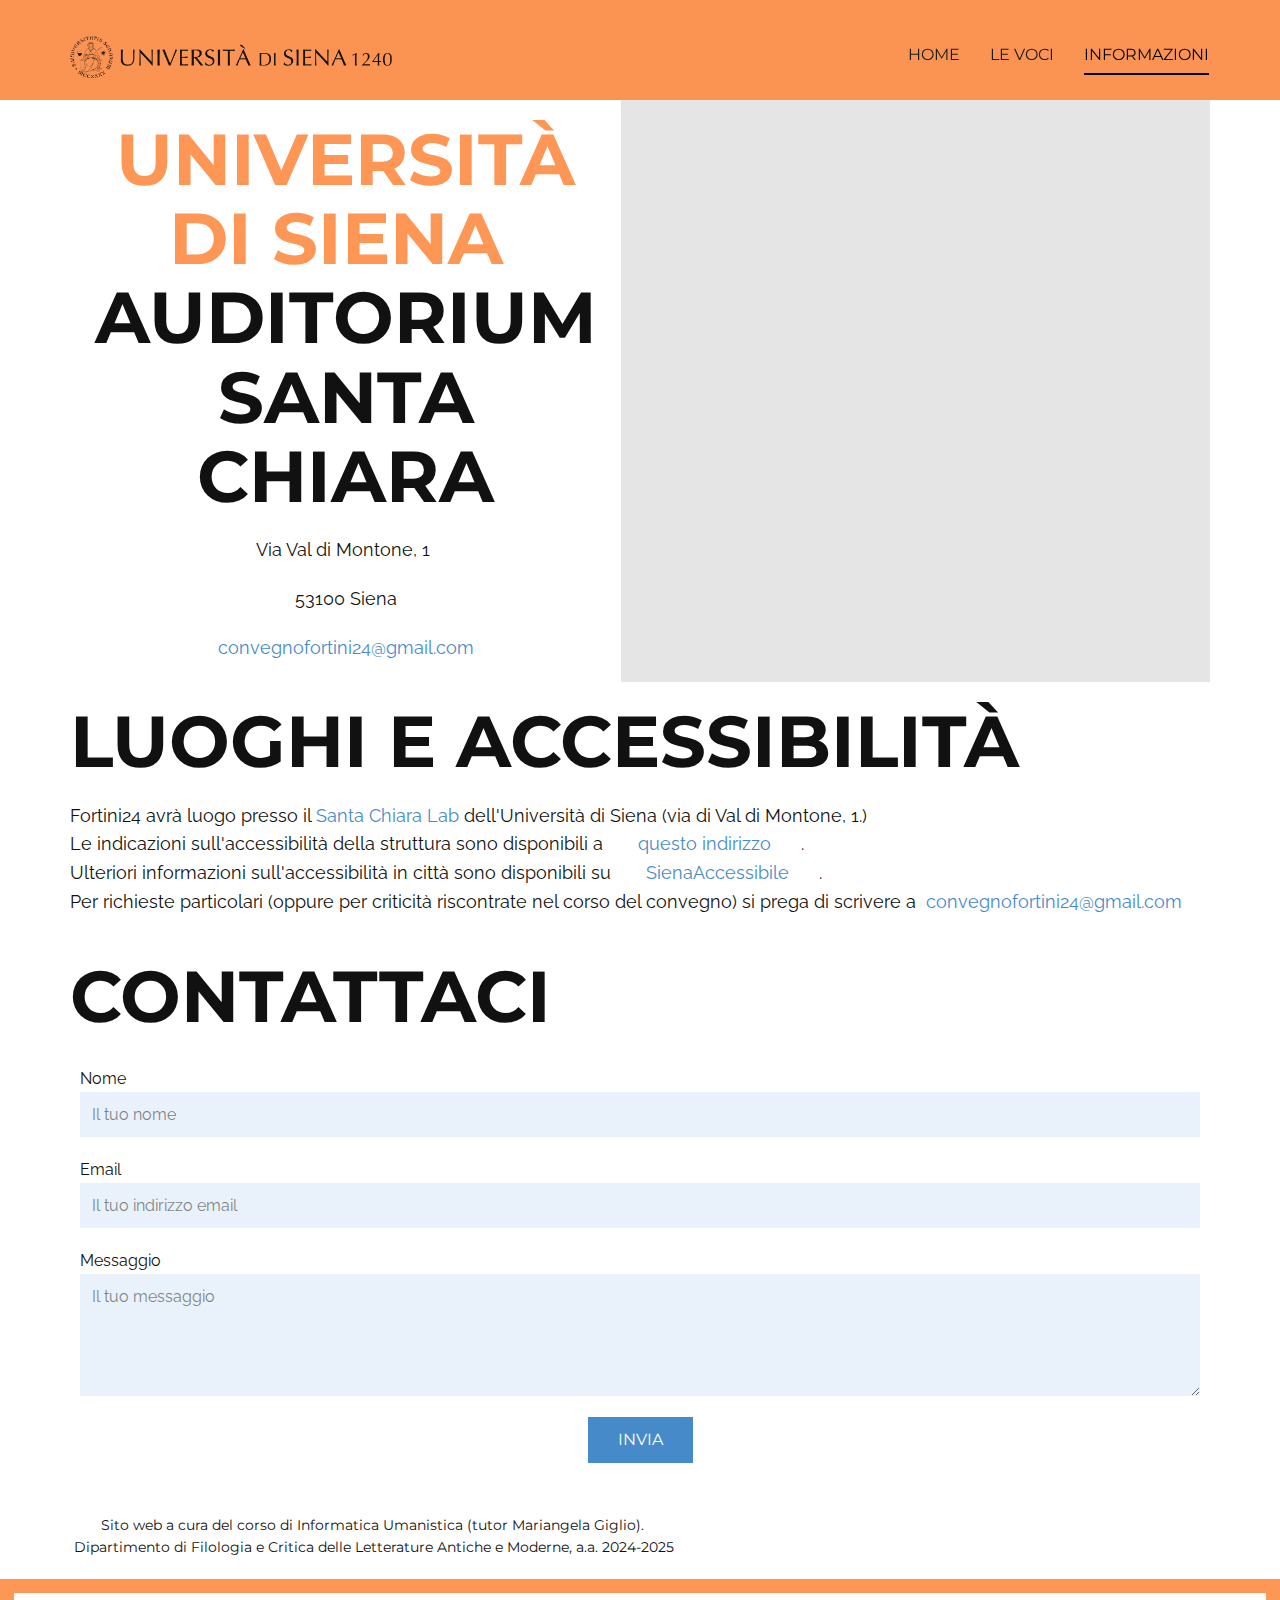
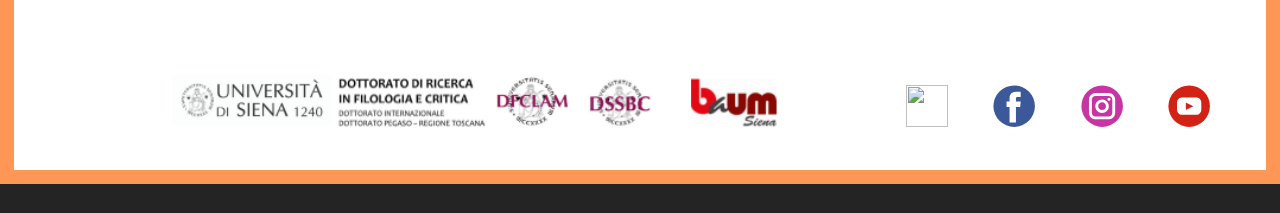
==== Informazioni.html @ c286324c "Add files via upload" ====
<!DOCTYPE html>
<html style="font-size: 16px;" lang="it-IT"><head>
    <meta name="viewport" content="width=device-width, initial-scale=1.0">
    <meta charset="utf-8">
    <meta name="keywords" content="Convegno Franco Fortini, Poesia, Unisi, Università di Siena, Eredità e voci per Franco Fortini, Poeti per Fortini">
    <meta name="description" content="">
    <title>Informazioni</title>
    <link rel="stylesheet" href="nicepage.css" media="screen">
<link rel="stylesheet" href="Informazioni.css" media="screen">
    <script class="u-script" type="text/javascript" src="jquery.js" defer=""></script>
    <script class="u-script" type="text/javascript" src="nicepage.js" defer=""></script>
    <meta name="referrer" content="origin">
    <meta property="og:title" content="Eredità e letture per Franco Fortini">
    <meta property="og:image" content="images/image2.png">
    <link id="u-theme-google-font" rel="stylesheet" href="https://fonts.googleapis.com/css?family=Montserrat:100,100i,200,200i,300,300i,400,400i,500,500i,600,600i,700,700i,800,800i,900,900i|Raleway:100,100i,200,200i,300,300i,400,400i,500,500i,600,600i,700,700i,800,800i,900,900i">
    <link id="u-page-google-font" rel="stylesheet" href="https://fonts.googleapis.com/css?family=Montserrat:100,100i,200,200i,300,300i,400,400i,500,500i,600,600i,700,700i,800,800i,900,900i">
    
    
    
    
    
    <script type="application/ld+json">{
		"@context": "http://schema.org",
		"@type": "Organization",
		"name": "Copia di Site2",
		"sameAs": [
				"https://www.dfclam.unisi.it/it",
				"https://www.facebook.com/dfclam.unisiena",
				"https://www.instagram.com/dfclam.unisi/?hl=it",
				"https://www.youtube.com/channel/UCrnidlR467iyE9RcTFoM9wA"
		]
}</script>
    <meta name="theme-color" content="#478ac9">
    <meta property="og:description" content="">
    <meta property="og:type" content="website">
  <meta data-intl-tel-input-cdn-path="intlTelInput/"></head>
  <body data-path-to-root="./" data-include-products="false" class="u-body u-stick-footer u-xl-mode" data-lang="it"><header class="u-clearfix u-custom-color-4 u-header u-sticky u-header" id="sec-c057"><div class="u-clearfix u-sheet u-sheet-1">
        <nav class="u-menu u-menu-one-level u-menu-open-right u-offcanvas u-offcanvas-shift u-menu-1" data-responsive-from="XS" data-submenu-level="with-reload">
          <div class="menu-collapse u-custom-font u-font-montserrat" style="font-size: 1rem; letter-spacing: 0px; font-weight: 700; text-transform: uppercase;">
            <a class="u-button-style u-custom-active-border-color u-custom-border u-custom-border-color u-custom-borders u-custom-color u-custom-effect-duration u-custom-hover-border-color u-custom-left-right-menu-spacing u-custom-padding-bottom u-custom-text-active-color u-custom-text-color u-custom-text-hover-color u-custom-top-bottom-menu-spacing u-hamburger-link u-nav-link u-text-active-palette-1-base u-text-black u-text-hover-palette-2-base u-hamburger-link-1" href="#">
              <svg class="u-svg-link" viewBox="0 0 24 24"><use xlink:href="#menu-hamburger"></use></svg>
              <svg class="u-svg-content" version="1.1" id="menu-hamburger" viewBox="0 0 16 16" x="0px" y="0px" xmlns:xlink="http://www.w3.org/1999/xlink" xmlns="http://www.w3.org/2000/svg"><g><rect y="1" width="16" height="2"></rect><rect y="7" width="16" height="2"></rect><rect y="13" width="16" height="2"></rect>
</g></svg>
            </a>
          </div>
          <div class="u-custom-menu u-nav-container">
            <ul class="u-custom-font u-font-montserrat u-nav u-spacing-30 u-unstyled u-nav-1"><li class="u-nav-item"><a class="u-border-2 u-border-active-black u-border-hover-black u-border-no-left u-border-no-right u-border-no-top u-button-style u-nav-link u-text-active-black u-text-grey-90 u-text-hover-grey-90" href="./" style="padding: 10px 0px;">Home</a>
</li><li class="u-nav-item"><a class="u-border-2 u-border-active-black u-border-hover-black u-border-no-left u-border-no-right u-border-no-top u-button-style u-nav-link u-text-active-black u-text-grey-90 u-text-hover-grey-90" href="Le-voci.html" style="padding: 10px 0px;">Le voci</a>
</li><li class="u-nav-item"><a class="u-border-2 u-border-active-black u-border-hover-black u-border-no-left u-border-no-right u-border-no-top u-button-style u-nav-link u-text-active-black u-text-grey-90 u-text-hover-grey-90" href="Informazioni.html" style="padding: 10px 0px;">Informazioni</a>
</li></ul>
          </div>
          <div class="u-custom-menu u-nav-container-collapse">
            <div class="u-border-2 u-border-grey-75 u-container-style u-inner-container-layout u-opacity u-opacity-95 u-sidenav u-sidenav-1" data-offcanvas-width="187">
              <div class="u-inner-container-layout u-sidenav-overflow">
                <div class="u-menu-close"></div>
                <ul class="u-active-black u-align-center u-black u-enable-responsive u-hover-black u-nav u-offcanvas u-offcanvas-shift u-popupmenu-items u-spacing-12 u-text-active-white u-text-hover-custom-color-4 u-unstyled u-nav-2" data-responsive-from="MD"><li class="u-nav-item"><a class="u-button-style u-nav-link" href="./">Home</a>
</li><li class="u-nav-item"><a class="u-button-style u-nav-link" href="Le-voci.html">Le voci</a>
</li><li class="u-nav-item"><a class="u-button-style u-nav-link" href="Informazioni.html">Informazioni</a>
</li></ul>
              </div>
            </div>
            <div class="u-menu-overlay u-opacity u-opacity-70"></div>
          </div>
          <style class="menu-style">@media (max-width: 539px) {
                    [data-responsive-from="XS"] .u-nav-container {
                        display: none;
                    }
                    [data-responsive-from="XS"] .menu-collapse {
                        display: block;
                    }
                }</style>
        </nav>
        <img class="u-image u-image-contain u-image-default u-image-1" src="images/logo_unisi.png" alt="" data-image-width="1156" data-image-height="153" data-href="https://www.unisi.it/" data-target="_blank">
      </div></header>
    <section class="u-clearfix u-white u-section-1" id="sec-18b9">
      <div class="u-clearfix u-sheet u-valign-middle u-sheet-1">
        <div class="data-layout-selected u-clearfix u-expanded-width u-layout-wrap u-layout-wrap-1">
          <div class="u-layout">
            <div class="u-layout-row">
              <div class="u-align-left u-container-align-left u-container-style u-layout-cell u-left-cell u-size-29 u-layout-cell-1">
                <div class="u-container-layout u-container-layout-1">
                  <h2 class="u-align-center u-text u-text-1">
                    <span class="u-text-custom-color-4"> UNIVERSITÀ DI SIENA&nbsp;</span>
                    <br>Auditorium Santa Chiara
                  </h2>
                  <p class="u-align-center u-text u-text-2">Via Val di Montone, 1&nbsp;</p>
                  <p class="u-align-center u-text u-text-3">53100 Siena</p>
                  <p class="u-align-center u-text u-text-4">
                    <a class="u-active-none u-border-none u-btn u-button-link u-button-style u-hover-none u-none u-text-palette-1-base u-btn-1" data-href="#"> convegnofortini24@gmail.com</a>
                  </p>
                </div>
              </div>
              <div class="u-container-style u-layout-cell u-right-cell u-size-31 u-layout-cell-2">
                <div class="u-container-layout u-container-layout-2">
                  <div class="u-expanded u-grey-10 u-map">
                    <div class="embed-responsive">
                      <iframe class="embed-responsive-item" src="https://maps.google.com/maps?output=embed&amp;q=Siena%20via%20Val%20di%20Montone%201&amp;z=17&amp;t=m" data-map="[base64]"></iframe>
                    </div>
                  </div>
                </div>
              </div>
            </div>
          </div>
        </div>
      </div>
    </section>
    <section class="u-clearfix u-white u-section-2" id="carousel_2dfe" data-href="mailto:convegnofortini24@gmail.com">
      <div class="u-clearfix u-sheet u-sheet-1">
        <h2 class="u-text u-text-default u-text-1">luoghi e accessibilità </h2>
        <p class="u-align-left u-text u-text-2">Fortini24 avrà luogo presso il<span class="u-text-palette-1-dark-2">
            <span class="u-text-palette-1-base">Santa Chiara Lab</span>
          </span> dell'Università di Siena&nbsp;(via di Val di Montone, 1.)&nbsp;<br>Le indicazioni sull'accessibilità della struttura sono disponibili a <a href="https://www.unisi.it/ateneo/lavorare-unisi/accoglienza-disabili-e-servizi-dsa/accessibilit%C3%A0-delle-sedi-didattiche-6" class="u-active-none u-border-none u-btn u-button-link u-button-style u-hover-none u-none u-text-palette-1-base u-btn-1" target="_blank">questo indirizzo</a>.<br>Ulteriori informazioni sull'accessibilità in città sono disponibili su <a href="https://accessibile.siena.it/" class="u-active-none u-border-none u-btn u-button-link u-button-style u-hover-none u-none u-text-palette-1-base u-btn-2" target="_blank">SienaAccessibile</a>.<br>Per richieste particolari (oppure per criticità riscontrate nel corso del convegno) si prega di scrivere a&nbsp; <span class="u-text-palette-1-base">convegnofortini24@gmail.com</span>
        </p>
      </div>
    </section>
    <section class="u-align-center u-clearfix u-white u-section-3" id="sec-3a49">
      <div class="u-clearfix u-sheet u-sheet-1">
        <h2 class="u-text u-text-default u-text-1">Contattaci</h2>
        <div class="u-form u-form-1">
          <form action="https://forms.nicepagesrv.com/v2/form/process" class="u-clearfix u-form-spacing-20 u-form-vertical u-inner-form" style="padding: 10px" source="email" name="form">
            <div class="u-form-group u-form-name u-label-top">
              <label for="name-3b9a" class="u-label">Nome</label>
              <input type="text" placeholder="Il tuo nome" id="name-3b9a" name="name" class="u-border-none u-input u-input-rectangle u-palette-1-light-3 u-input-1" required="">
            </div>
            <div class="u-form-email u-form-group u-label-top">
              <label for="email-3b9a" class="u-label">Email</label>
              <input type="email" placeholder="Il tuo indirizzo email" id="email-3b9a" name="email" class="u-border-none u-input u-input-rectangle u-palette-1-light-3 u-input-2" required="">
            </div>
            <div class="u-form-group u-form-message u-label-top">
              <label for="message-3b9a" class="u-label">Messaggio</label>
              <textarea placeholder="Il tuo messaggio" rows="4" cols="50" id="message-3b9a" name="message" class="u-border-none u-input u-input-rectangle u-palette-1-light-3 u-input-3" required=""></textarea>
            </div>
            <div class="u-align-center u-form-group u-form-submit u-label-top">
              <a href="#" class="u-border-none u-btn u-btn-rectangle u-btn-submit u-button-style u-palette-1-base u-btn-1">Invia</a>
              <input type="submit" value="submit" class="u-form-control-hidden">
            </div>
            <div class="u-form-send-message u-form-send-success">Grazie! Il tuo messaggio è stato spedito correttamente.</div>
            <div class="u-form-send-error u-form-send-message">ERRORE! Invio messaggio non riuscito.</div>
            <input type="hidden" value="" name="recaptchaResponse">
            <input type="hidden" name="formServices" value="14cfa69a-efaf-a941-4b6c-a843c4c69b74">
          </form>
        </div>
        <p class="u-custom-font u-font-montserrat u-small-text u-text u-text-default u-text-variant u-text-2">Sito web a cura del corso di Informatica Umanistica (tutor Mariangela Giglio).<br>&nbsp;Dipartimento di Filologia e Critica delle Letterature Antiche e Moderne, a.a. 2024-2025
        </p>
      </div>
    </section>
    
    
    
    <footer class="u-border-14 u-border-custom-color-4 u-clearfix u-footer u-white" id="sec-97f8"><div class="u-clearfix u-sheet u-valign-middle u-sheet-1">
        <div class="data-layout-selected u-clearfix u-expanded-width u-gutter-0 u-layout-wrap u-layout-wrap-1">
          <div class="u-gutter-0 u-layout">
            <div class="u-layout-row">
              <div class="u-align-left u-container-align-left u-container-style u-layout-cell u-left-cell u-size-44 u-layout-cell-1">
                <div class="u-container-layout u-valign-middle u-container-layout-1">
                  <img class="u-image u-image-contain u-image-default u-image-1" src="images/image3.png" alt="" data-image-width="566" data-image-height="92">
                </div>
              </div>
              <div class="u-align-right u-container-align-right u-container-style u-layout-cell u-right-cell u-size-16 u-layout-cell-2">
                <div class="u-container-layout u-valign-middle u-container-layout-2">
                  <div class="u-social-icons u-spacing-45 u-social-icons-1">
                    <a class="u-social-url" target="_blank" data-type="Custom" title="Sito Web" href="https://www.dfclam.unisi.it/it"><span class="u-file-icon u-icon u-social-custom u-social-icon u-icon-1"><img src="images/2721688.png" alt=""></span>
                    </a>
                    <a class="u-social-url" title="facebook" target="_blank" href="https://www.facebook.com/dfclam.unisiena"><span class="u-icon u-social-facebook u-social-icon u-icon-2"><svg class="u-svg-link" preserveAspectRatio="xMidYMin slice" viewBox="0 0 112 112" style=""><use xlink:href="#svg-fb87"></use></svg><svg class="u-svg-content" viewBox="0 0 112 112" x="0" y="0" id="svg-fb87"><circle fill="currentColor" cx="56.1" cy="56.1" r="55"></circle><path fill="#FFFFFF" d="M73.5,31.6h-9.1c-1.4,0-3.6,0.8-3.6,3.9v8.5h12.6L72,58.3H60.8v40.8H43.9V58.3h-8V43.9h8v-9.2
      c0-6.7,3.1-17,17-17h12.5v13.9H73.5z"></path></svg></span>
                    </a>
                    <a class="u-social-url" target="_blank" data-type="Instagram" title="Instagram" href="https://www.instagram.com/dfclam.unisi/?hl=it"><span class="u-icon u-social-icon u-social-instagram u-icon-3"><svg class="u-svg-link" preserveAspectRatio="xMidYMin slice" viewBox="0 0 112 112" style=""><use xlink:href="#svg-b38c"></use></svg><svg class="u-svg-content" viewBox="0 0 112 112" x="0" y="0" id="svg-b38c"><circle fill="currentColor" cx="56.1" cy="56.1" r="55"></circle><path fill="#FFFFFF" d="M55.9,38.2c-9.9,0-17.9,8-17.9,17.9C38,66,46,74,55.9,74c9.9,0,17.9-8,17.9-17.9C73.8,46.2,65.8,38.2,55.9,38.2
      z M55.9,66.4c-5.7,0-10.3-4.6-10.3-10.3c-0.1-5.7,4.6-10.3,10.3-10.3c5.7,0,10.3,4.6,10.3,10.3C66.2,61.8,61.6,66.4,55.9,66.4z"></path><path fill="#FFFFFF" d="M74.3,33.5c-2.3,0-4.2,1.9-4.2,4.2s1.9,4.2,4.2,4.2s4.2-1.9,4.2-4.2S76.6,33.5,74.3,33.5z"></path><path fill="#FFFFFF" d="M73.1,21.3H38.6c-9.7,0-17.5,7.9-17.5,17.5v34.5c0,9.7,7.9,17.6,17.5,17.6h34.5c9.7,0,17.5-7.9,17.5-17.5V38.8
      C90.6,29.1,82.7,21.3,73.1,21.3z M83,73.3c0,5.5-4.5,9.9-9.9,9.9H38.6c-5.5,0-9.9-4.5-9.9-9.9V38.8c0-5.5,4.5-9.9,9.9-9.9h34.5
      c5.5,0,9.9,4.5,9.9,9.9V73.3z"></path></svg></span>
                    </a>
                    <a class="u-social-url" target="_blank" data-type="YouTube" title="YouTube" href="https://www.youtube.com/channel/UCrnidlR467iyE9RcTFoM9wA"><span class="u-icon u-social-icon u-social-youtube u-icon-4"><svg class="u-svg-link" preserveAspectRatio="xMidYMin slice" viewBox="0 0 112 112" style=""><use xlink:href="#svg-7a92"></use></svg><svg class="u-svg-content" viewBox="0 0 112 112" x="0" y="0" id="svg-7a92"><circle fill="currentColor" cx="56.1" cy="56.1" r="55"></circle><path fill="#FFFFFF" d="M74.9,33.3H37.3c-7.4,0-13.4,6-13.4,13.4v18.8c0,7.4,6,13.4,13.4,13.4h37.6c7.4,0,13.4-6,13.4-13.4V46.7 C88.3,39.3,82.3,33.3,74.9,33.3L74.9,33.3z M65.9,57l-17.6,8.4c-0.5,0.2-1-0.1-1-0.6V47.5c0-0.5,0.6-0.9,1-0.6l17.6,8.9 C66.4,56,66.4,56.8,65.9,57L65.9,57z"></path></svg></span>
                    </a>
                  </div>
                </div>
              </div>
            </div>
          </div>
        </div>
      </div></footer>
  
  
</body></html>
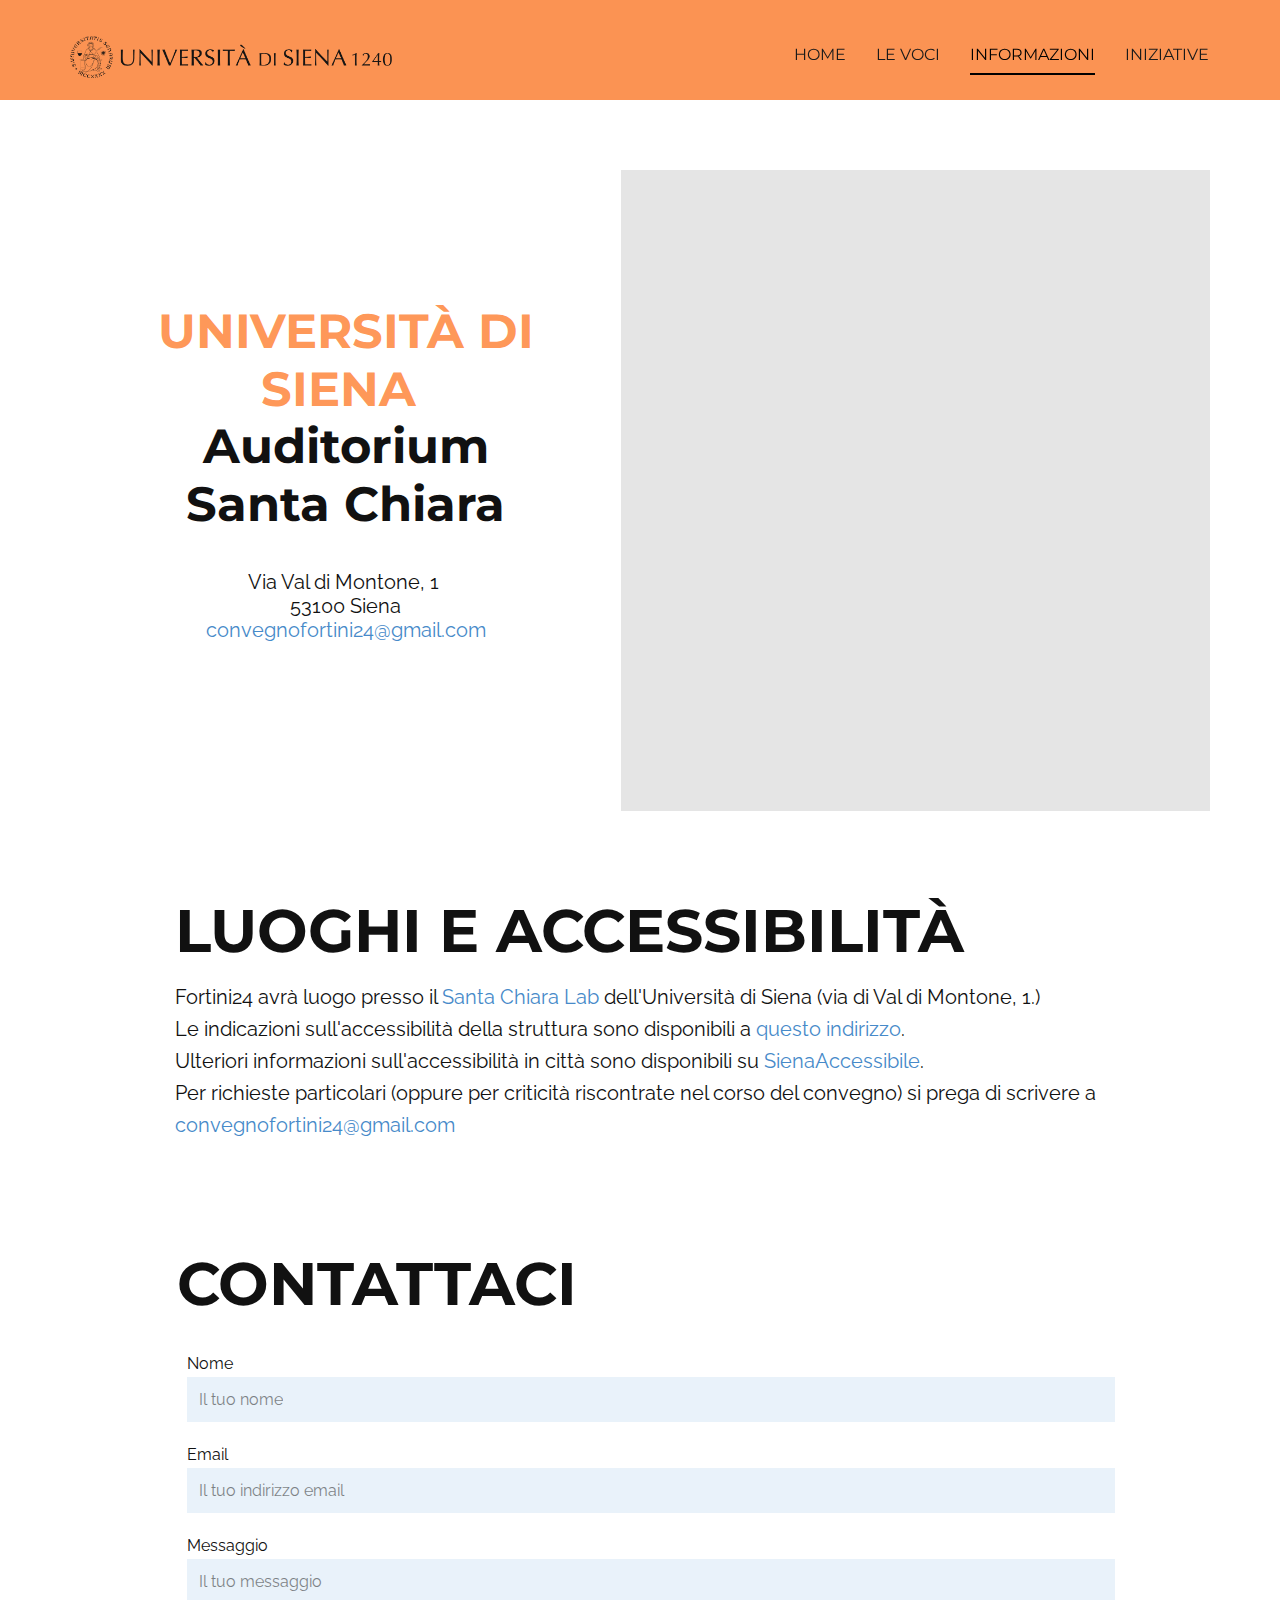
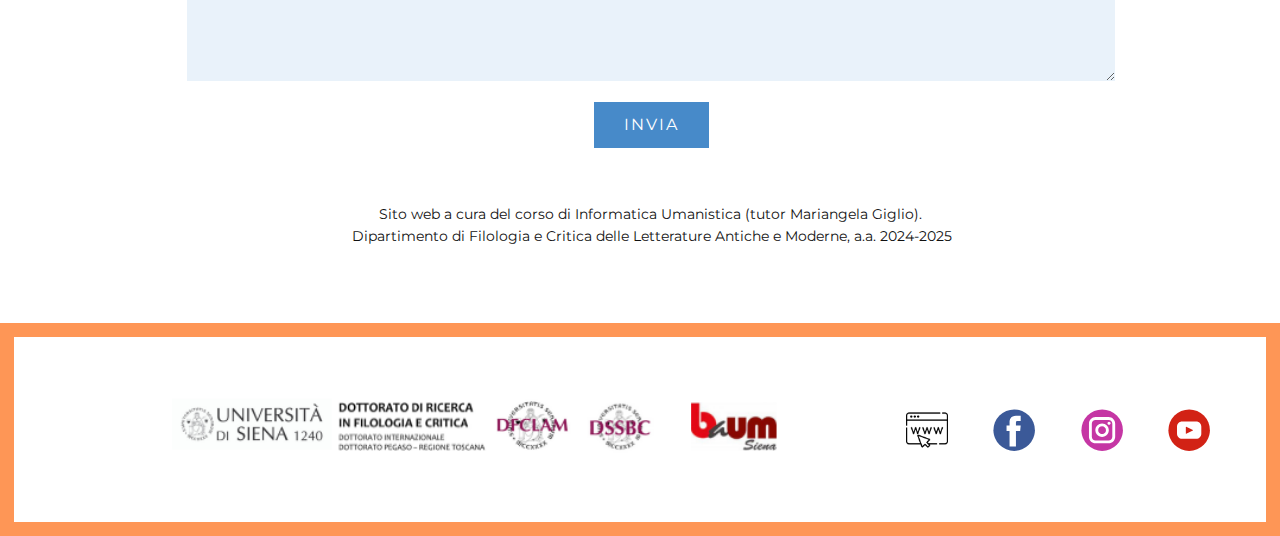
==== commit e8b2d4ac: "Add files via upload" ====
--- a/Informazioni.html
+++ b/Informazioni.html
@@ -47,6 +47,7 @@
             <ul class="u-custom-font u-font-montserrat u-nav u-spacing-30 u-unstyled u-nav-1"><li class="u-nav-item"><a class="u-border-2 u-border-active-black u-border-hover-black u-border-no-left u-border-no-right u-border-no-top u-button-style u-nav-link u-text-active-black u-text-grey-90 u-text-hover-grey-90" href="./" style="padding: 10px 0px;">Home</a>
 </li><li class="u-nav-item"><a class="u-border-2 u-border-active-black u-border-hover-black u-border-no-left u-border-no-right u-border-no-top u-button-style u-nav-link u-text-active-black u-text-grey-90 u-text-hover-grey-90" href="Le-voci.html" style="padding: 10px 0px;">Le voci</a>
 </li><li class="u-nav-item"><a class="u-border-2 u-border-active-black u-border-hover-black u-border-no-left u-border-no-right u-border-no-top u-button-style u-nav-link u-text-active-black u-text-grey-90 u-text-hover-grey-90" href="Informazioni.html" style="padding: 10px 0px;">Informazioni</a>
+</li><li class="u-nav-item"><a class="u-border-2 u-border-active-black u-border-hover-black u-border-no-left u-border-no-right u-border-no-top u-button-style u-nav-link u-text-active-black u-text-grey-90 u-text-hover-grey-90" href="Iniziative.html" style="padding: 10px 0px;">Iniziative</a>
 </li></ul>
           </div>
           <div class="u-custom-menu u-nav-container-collapse">
@@ -56,6 +57,7 @@
                 <ul class="u-active-black u-align-center u-black u-enable-responsive u-hover-black u-nav u-offcanvas u-offcanvas-shift u-popupmenu-items u-spacing-12 u-text-active-white u-text-hover-custom-color-4 u-unstyled u-nav-2" data-responsive-from="MD"><li class="u-nav-item"><a class="u-button-style u-nav-link" href="./">Home</a>
 </li><li class="u-nav-item"><a class="u-button-style u-nav-link" href="Le-voci.html">Le voci</a>
 </li><li class="u-nav-item"><a class="u-button-style u-nav-link" href="Informazioni.html">Informazioni</a>
+</li><li class="u-nav-item"><a class="u-button-style u-nav-link" href="Iniziative.html">Iniziative</a>
 </li></ul>
               </div>
             </div>
@@ -178,6 +180,6 @@
           </div>
         </div>
       </div></footer>
-  
+
   
 </body></html>--- a/nicepage.css
+++ b/nicepage.css
@@ -44696,6 +44696,7 @@
 
 .u-header .u-nav-2 {
   font-size: 1.25rem;
+  letter-spacing: normal;
   margin: 20px auto 0;
 }
 
@@ -44710,10 +44711,6 @@
   }
 
   .u-header .u-nav-1 {
-    letter-spacing: normal;
-  }
-
-  .u-header .u-nav-2 {
     letter-spacing: normal;
   }
 }
@@ -44741,11 +44738,12 @@
 }
 
 .u-footer .u-layout-wrap-1 {
-  margin: -4px 0 -53px;
+  margin-top: 0;
+  margin-bottom: 0;
 }
 
 .u-footer .u-layout-cell-1 {
-  min-height: 215px;
+  min-height: 185px;
 }
 
 .u-footer .u-container-layout-1 {
@@ -44759,7 +44757,7 @@
 }
 
 .u-footer .u-layout-cell-2 {
-  min-height: 215px;
+  min-height: 185px;
 }
 
 .u-footer .u-container-layout-2 {
@@ -44797,13 +44795,8 @@
     min-height: 231px;
   }
 
-  .u-footer .u-layout-wrap-1 {
-    margin-right: initial;
-    margin-left: initial;
-  }
-
   .u-footer .u-layout-cell-1 {
-    min-height: 177px;
+    min-height: 153px;
   }
 
   .u-footer .u-container-layout-1 {
@@ -44835,7 +44828,7 @@
   }
 
   .u-footer .u-layout-cell-1 {
-    min-height: 136px;
+    min-height: 117px;
   }
 
   .u-footer .u-container-layout-1 {
@@ -44849,7 +44842,7 @@
   }
 
   .u-footer .u-layout-cell-2 {
-    min-height: 136px;
+    min-height: 117px;
   }
 
   .u-footer .u-container-layout-2 {
--- a/Informazioni.css
+++ b/Informazioni.css
@@ -0,0 +1,253 @@
+ .u-section-1 {
+  background-image: none;
+}
+
+.u-section-1 .u-sheet-1 {
+  min-height: 781px;
+}
+
+.u-section-1 .u-layout-wrap-1 {
+  margin-top: 60px;
+  margin-bottom: 60px;
+}
+
+.u-section-1 .u-layout-cell-1 {
+  min-height: 641px;
+}
+
+.u-section-1 .u-container-layout-1 {
+  padding: 30px 60px;
+}
+
+.u-section-1 .u-text-1 {
+  font-size: 3rem;
+  text-transform: none;
+  line-height: 1.2;
+  margin: 103px 0 0;
+}
+
+.u-section-1 .u-text-2 {
+  line-height: 1.2;
+  font-size: 1.25rem;
+  margin: 37px 0 0;
+}
+
+.u-section-1 .u-text-3 {
+  line-height: 1.2;
+  font-size: 1.25rem;
+  margin: 0;
+}
+
+.u-section-1 .u-text-4 {
+  line-height: 1.2;
+  font-size: 1.25rem;
+  margin: 0;
+}
+
+.u-section-1 .u-btn-1 {
+  background-image: none;
+  padding: 0;
+}
+
+.u-section-1 .u-layout-cell-2 {
+  min-height: 500px;
+}
+
+.u-section-1 .u-container-layout-2 {
+  padding: 20px;
+}
+
+@media (max-width: 1199px) {
+  .u-section-1 .u-sheet-1 {
+    min-height: 500px;
+  }
+
+  .u-section-1 .u-layout-cell-1 {
+    min-height: 529px;
+  }
+}
+
+@media (max-width: 991px) {
+  .u-section-1 .u-layout-cell-1 {
+    min-height: 100px;
+  }
+
+  .u-section-1 .u-container-layout-1 {
+    padding-left: 30px;
+    padding-right: 30px;
+  }
+
+  .u-section-1 .u-container-layout-2 {
+    padding-left: 30px;
+    padding-right: 30px;
+  }
+}
+
+@media (max-width: 767px) {
+  .u-section-1 .u-sheet-1 {
+    min-height: 400px;
+  }
+
+  .u-section-1 .u-container-layout-1 {
+    padding-left: 10px;
+    padding-right: 10px;
+  }
+
+  .u-section-1 .u-text-1 {
+    font-size: 2.25rem;
+  }
+
+  .u-section-1 .u-text-2 {
+    font-size: 1rem;
+  }
+
+  .u-section-1 .u-text-3 {
+    font-size: 1rem;
+  }
+
+  .u-section-1 .u-text-4 {
+    font-size: 1rem;
+  }
+
+  .u-section-1 .u-container-layout-2 {
+    padding-left: 10px;
+    padding-right: 10px;
+  }
+}
+
+@media (max-width: 575px) {
+  .u-section-1 .u-text-1 {
+    font-size: 1.875rem;
+  }
+} .u-section-2 {
+  background-image: none;
+}
+
+.u-section-2 .u-sheet-1 {
+  min-height: 309px;
+}
+
+.u-section-2 .u-text-1 {
+  font-size: 3.75rem;
+  margin: 17px auto 0 105px;
+}
+
+.u-section-2 .u-text-2 {
+  font-size: 1.25rem;
+  margin: 17px 105px 49px;
+}
+
+.u-section-2 .u-btn-1 {
+  background-image: none;
+  padding: 0;
+}
+
+.u-section-2 .u-btn-2 {
+  background-image: none;
+  padding: 0;
+}
+
+@media (max-width: 1199px) {
+  .u-section-2 .u-text-2 {
+    margin-right: 0;
+  }
+}
+
+@media (max-width: 767px) {
+  .u-section-2 .u-text-1 {
+    font-size: 2.25rem;
+  }
+
+  .u-section-2 .u-text-2 {
+    font-size: 1rem;
+  }
+}
+
+@media (max-width: 575px) {
+  .u-section-2 .u-text-1 {
+    font-size: 1.875rem;
+  }
+} .u-section-3 {
+  background-image: none;
+}
+
+.u-section-3 .u-sheet-1 {
+  min-height: 733px;
+}
+
+.u-section-3 .u-text-1 {
+  font-size: 3.75rem;
+  margin: 61px auto 0 107px;
+}
+
+.u-section-3 .u-form-1 {
+  height: 453px;
+  margin: 24px 85px 0 107px;
+}
+
+.u-section-3 .u-input-1 {
+  text-transform: none;
+}
+
+.u-section-3 .u-input-2 {
+  text-transform: none;
+}
+
+.u-section-3 .u-input-3 {
+  text-transform: none;
+}
+
+.u-section-3 .u-btn-1 {
+  background-image: none;
+  text-transform: uppercase;
+  letter-spacing: 2px;
+}
+
+.u-section-3 .u-text-2 {
+  margin: 24px 258px 60px auto;
+}
+
+@media (max-width: 1199px) {
+  .u-section-3 .u-form-1 {
+    width: 570px;
+    margin-right: 0;
+  }
+
+  .u-section-3 .u-btn-1 {
+    border-style: solid;
+  }
+}
+
+@media (max-width: 991px) {
+  .u-section-3 .u-text-2 {
+    margin-right: 198px;
+  }
+}
+
+@media (max-width: 767px) {
+  .u-section-3 .u-text-1 {
+    font-size: 2.25rem;
+  }
+
+  .u-section-3 .u-form-1 {
+    width: 540px;
+  }
+
+  .u-section-3 .u-text-2 {
+    margin-right: 149px;
+  }
+}
+
+@media (max-width: 575px) {
+  .u-section-3 .u-text-1 {
+    font-size: 1.875rem;
+  }
+
+  .u-section-3 .u-form-1 {
+    width: 340px;
+  }
+
+  .u-section-3 .u-text-2 {
+    margin-right: 94px;
+  }
+}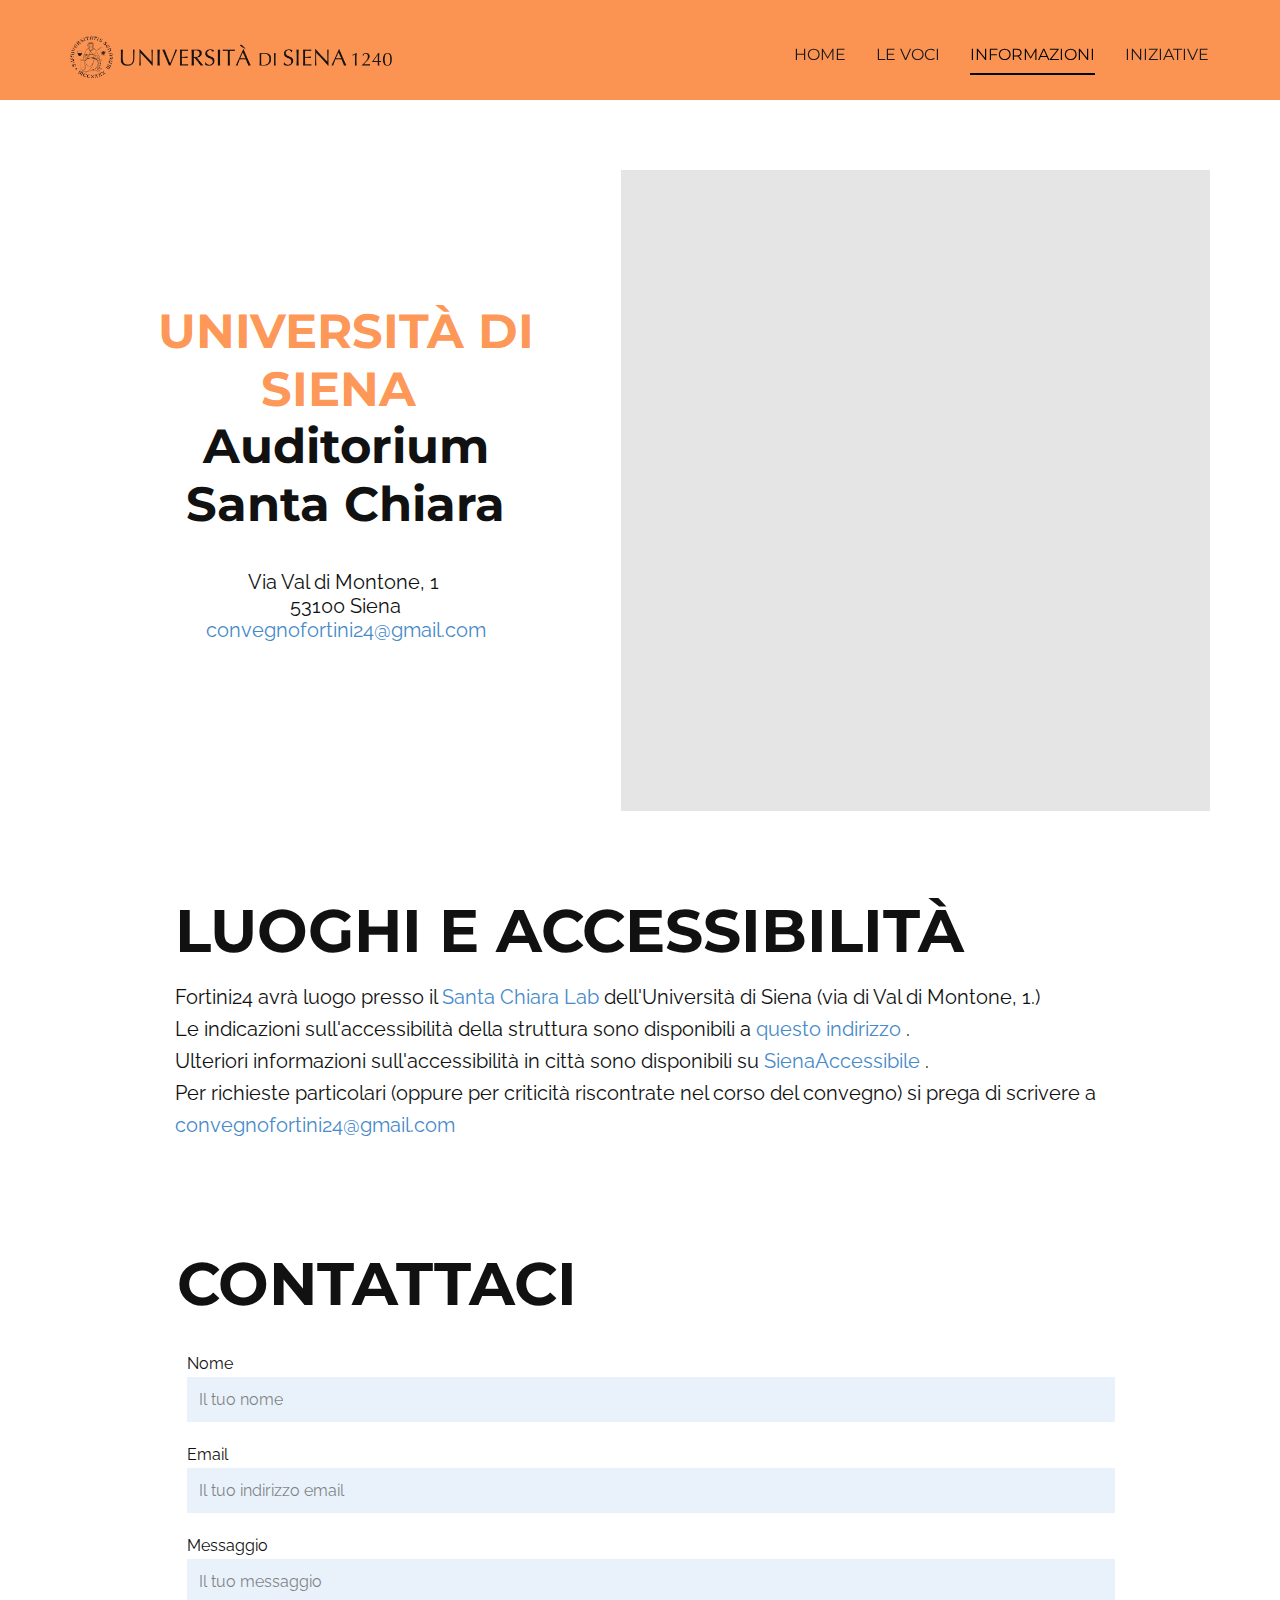
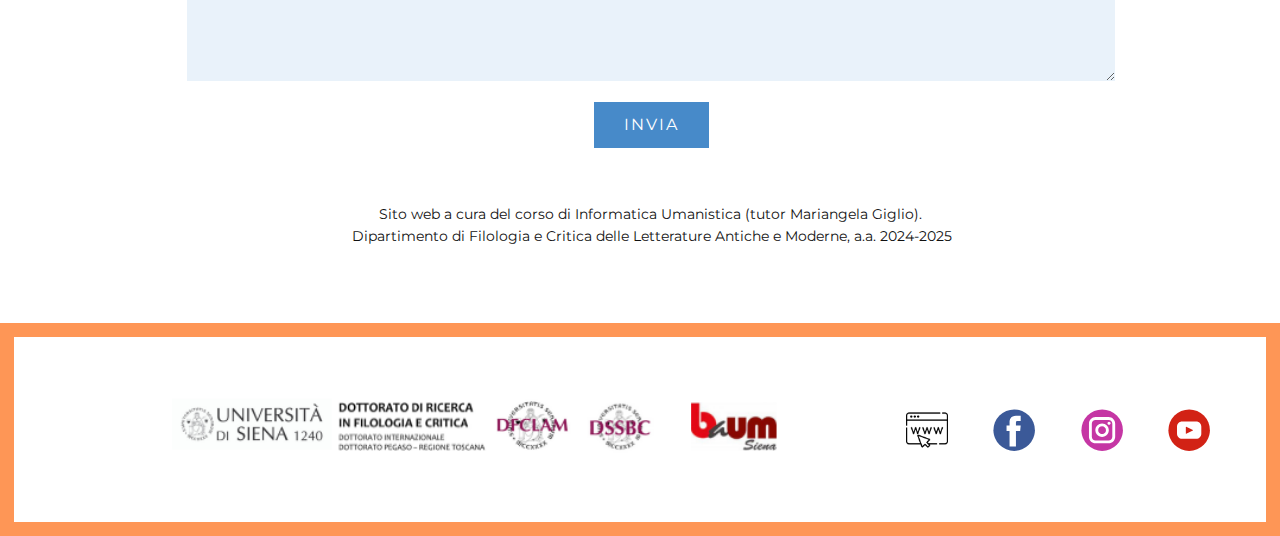
==== commit d60771cd: "Update Informazioni.html" ====
--- a/Informazioni.html
+++ b/Informazioni.html
@@ -106,15 +106,36 @@
         </div>
       </div>
     </section>
-    <section class="u-clearfix u-white u-section-2" id="carousel_2dfe" data-href="mailto:convegnofortini24@gmail.com">
-      <div class="u-clearfix u-sheet u-sheet-1">
-        <h2 class="u-text u-text-default u-text-1">luoghi e accessibilità </h2>
-        <p class="u-align-left u-text u-text-2">Fortini24 avrà luogo presso il<span class="u-text-palette-1-dark-2">
-            <span class="u-text-palette-1-base">Santa Chiara Lab</span>
-          </span> dell'Università di Siena&nbsp;(via di Val di Montone, 1.)&nbsp;<br>Le indicazioni sull'accessibilità della struttura sono disponibili a <a href="https://www.unisi.it/ateneo/lavorare-unisi/accoglienza-disabili-e-servizi-dsa/accessibilit%C3%A0-delle-sedi-didattiche-6" class="u-active-none u-border-none u-btn u-button-link u-button-style u-hover-none u-none u-text-palette-1-base u-btn-1" target="_blank">questo indirizzo</a>.<br>Ulteriori informazioni sull'accessibilità in città sono disponibili su <a href="https://accessibile.siena.it/" class="u-active-none u-border-none u-btn u-button-link u-button-style u-hover-none u-none u-text-palette-1-base u-btn-2" target="_blank">SienaAccessibile</a>.<br>Per richieste particolari (oppure per criticità riscontrate nel corso del convegno) si prega di scrivere a&nbsp; <span class="u-text-palette-1-base">convegnofortini24@gmail.com</span>
-        </p>
-      </div>
-    </section>
+  <section class="u-clearfix u-white u-section-2" id="carousel_2dfe">
+  <div class="u-clearfix u-sheet u-sheet-1">
+    <h2 class="u-text u-text-default u-text-1">Luoghi e accessibilità</h2>
+    <p class="u-align-left u-text u-text-2">
+      Fortini24 avrà luogo presso il
+      <span class="u-text-palette-1-dark-2">
+        <span class="u-text-palette-1-base">Santa Chiara Lab</span>
+      </span>
+      dell'Università di Siena (via di Val di Montone, 1.)<br>
+      Le indicazioni sull'accessibilità della struttura sono disponibili a 
+      <a href="https://www.unisi.it/ateneo/lavorare-unisi/accoglienza-disabili-e-servizi-dsa/accessibilit%C3%A0-delle-sedi-didattiche-6"
+        class="u-active-none u-border-none u-btn u-button-link u-button-style u-hover-none u-none u-text-palette-1-base u-btn-1"
+        target="_blank">
+        questo indirizzo
+      </a>.<br>
+      Ulteriori informazioni sull'accessibilità in città sono disponibili su 
+      <a href="https://accessibile.siena.it/"
+        class="u-active-none u-border-none u-btn u-button-link u-button-style u-hover-none u-none u-text-palette-1-base u-btn-2"
+        target="_blank">
+        SienaAccessibile
+      </a>.<br>
+      Per richieste particolari (oppure per criticità riscontrate nel corso del convegno) si prega di scrivere a 
+      <a href="mailto:convegnofortini24@gmail.com"
+        class="u-text-palette-1-base">
+        convegnofortini24@gmail.com
+      </a>
+    </p>
+  </div>
+</section>
+
     <section class="u-align-center u-clearfix u-white u-section-3" id="sec-3a49">
       <div class="u-clearfix u-sheet u-sheet-1">
         <h2 class="u-text u-text-default u-text-1">Contattaci</h2>
@@ -182,4 +203,4 @@
       </div></footer>
 
   
-</body></html>+</body></html>
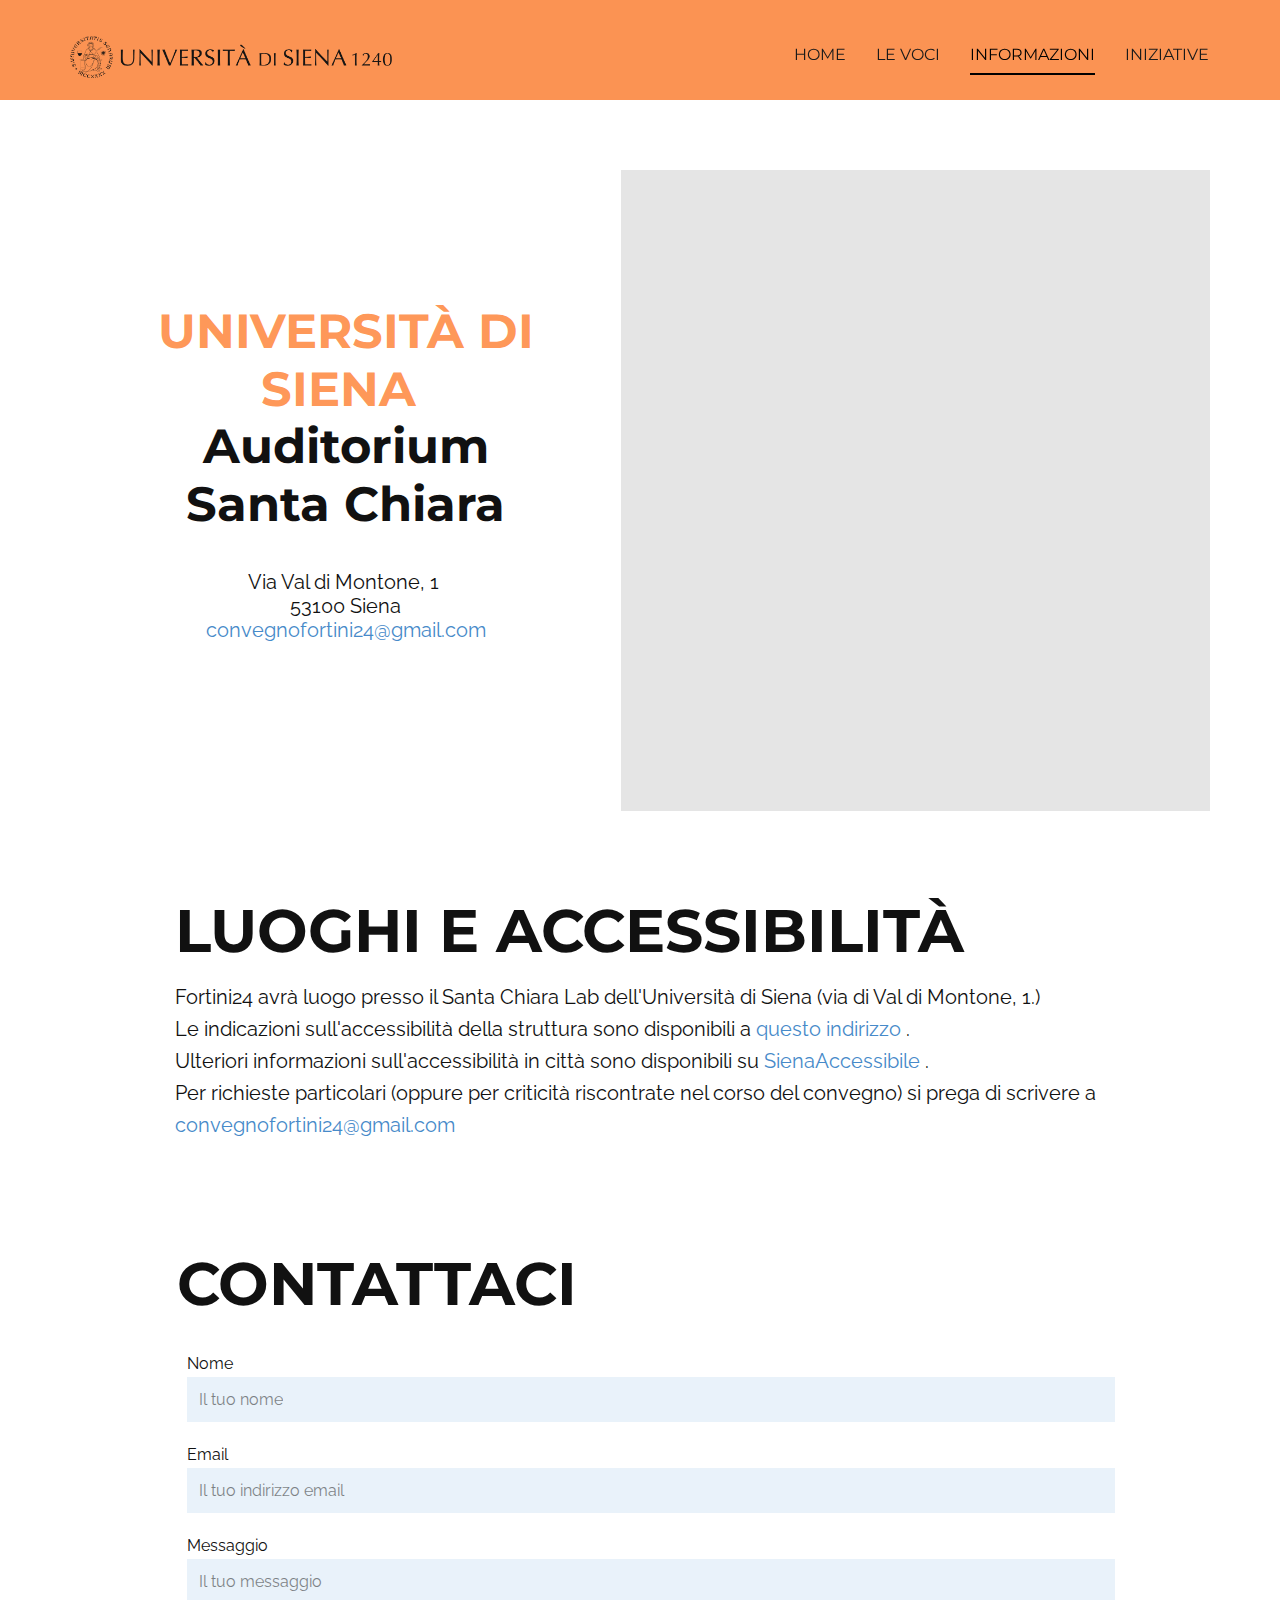
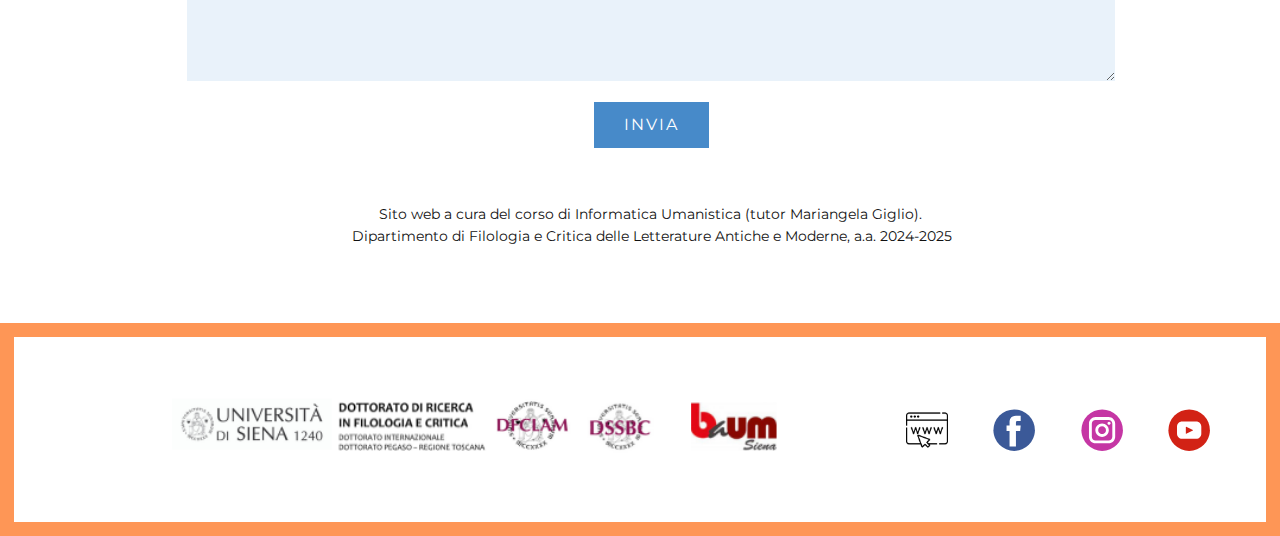
==== commit 36d9e60f: "Update Informazioni.html" ====
--- a/Informazioni.html
+++ b/Informazioni.html
@@ -110,11 +110,7 @@
   <div class="u-clearfix u-sheet u-sheet-1">
     <h2 class="u-text u-text-default u-text-1">Luoghi e accessibilità</h2>
     <p class="u-align-left u-text u-text-2">
-      Fortini24 avrà luogo presso il
-      <span class="u-text-palette-1-dark-2">
-        <span class="u-text-palette-1-base">Santa Chiara Lab</span>
-      </span>
-      dell'Università di Siena (via di Val di Montone, 1.)<br>
+      Fortini24 avrà luogo presso il Santa Chiara Lab dell'Università di Siena (via di Val di Montone, 1.)<br>
       Le indicazioni sull'accessibilità della struttura sono disponibili a 
       <a href="https://www.unisi.it/ateneo/lavorare-unisi/accoglienza-disabili-e-servizi-dsa/accessibilit%C3%A0-delle-sedi-didattiche-6"
         class="u-active-none u-border-none u-btn u-button-link u-button-style u-hover-none u-none u-text-palette-1-base u-btn-1"
@@ -127,11 +123,10 @@
         target="_blank">
         SienaAccessibile
       </a>.<br>
-      Per richieste particolari (oppure per criticità riscontrate nel corso del convegno) si prega di scrivere a 
-      <a href="mailto:convegnofortini24@gmail.com"
-        class="u-text-palette-1-base">
-        convegnofortini24@gmail.com
-      </a>
+    Per richieste particolari (oppure per criticità riscontrate nel corso del convegno) si prega di scrivere a 
+<a href="mailto:convegnofortini24@gmail.com" class="u-text-palette-1-base">
+    convegnofortini24@gmail.com
+</a>
     </p>
   </div>
 </section>
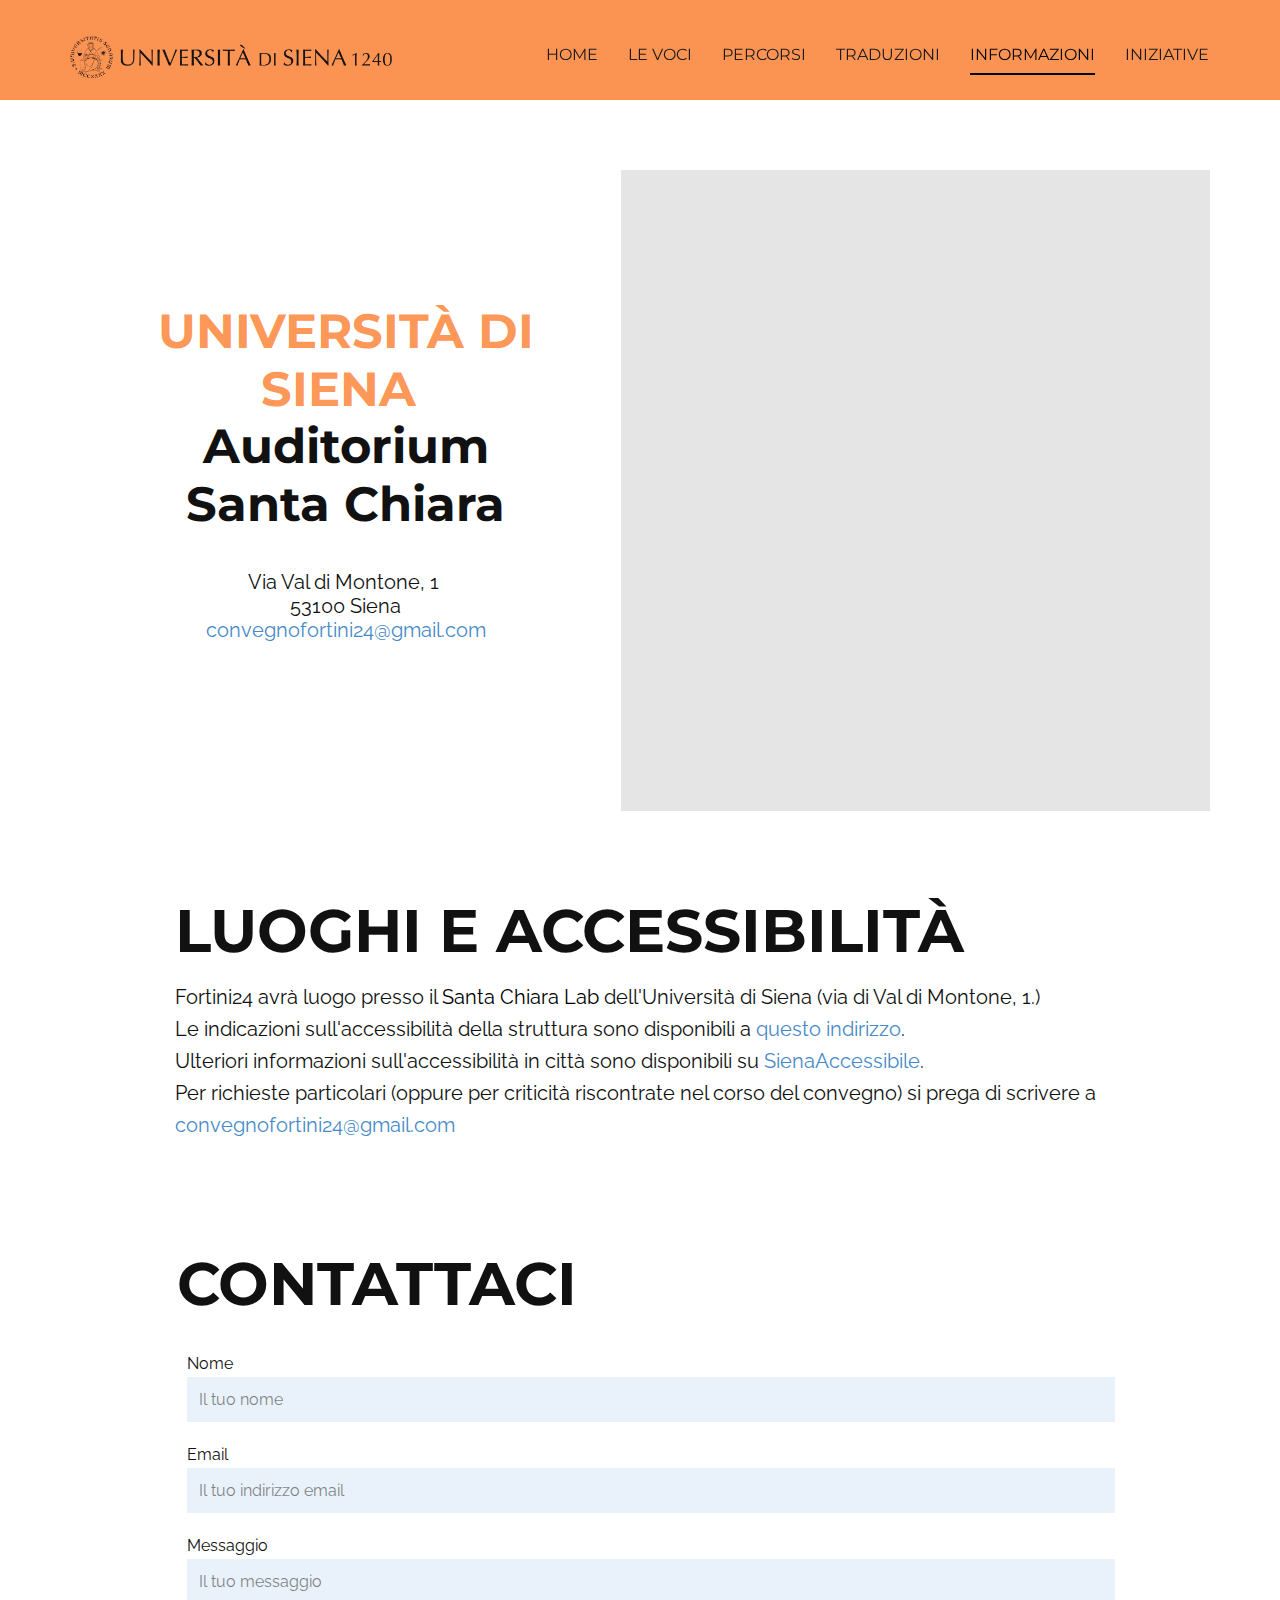
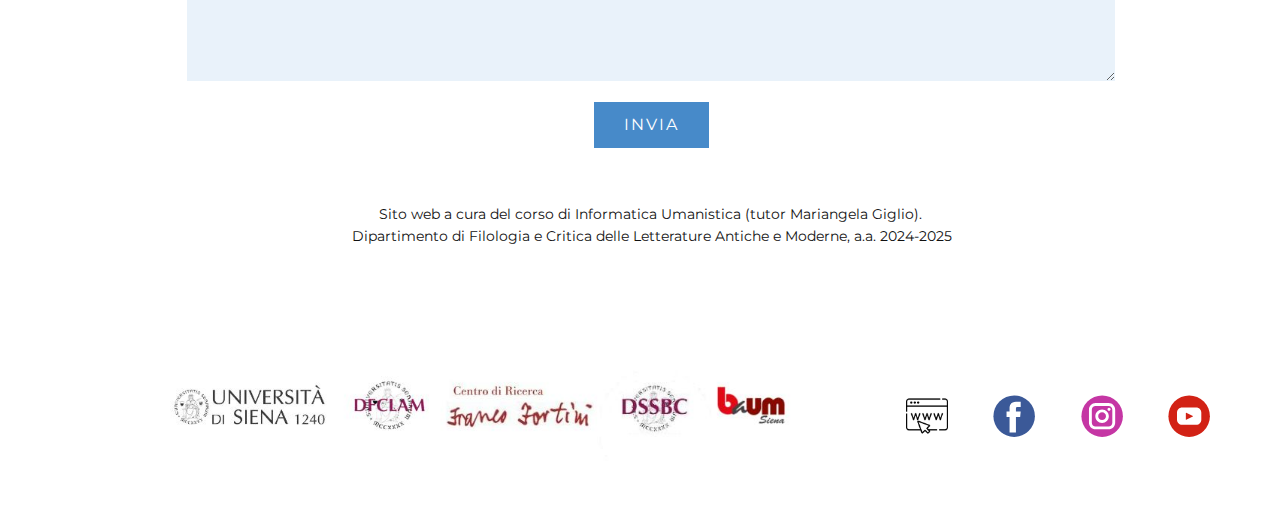
==== commit 96401505: "Add files via upload" ====
--- a/Informazioni.html
+++ b/Informazioni.html
@@ -14,11 +14,11 @@
     <meta property="og:image" content="images/image2.png">
     <link id="u-theme-google-font" rel="stylesheet" href="https://fonts.googleapis.com/css?family=Montserrat:100,100i,200,200i,300,300i,400,400i,500,500i,600,600i,700,700i,800,800i,900,900i|Raleway:100,100i,200,200i,300,300i,400,400i,500,500i,600,600i,700,700i,800,800i,900,900i">
     <link id="u-page-google-font" rel="stylesheet" href="https://fonts.googleapis.com/css?family=Montserrat:100,100i,200,200i,300,300i,400,400i,500,500i,600,600i,700,700i,800,800i,900,900i">
-    
-    
-    
-    
-    
+
+
+
+
+
     <script type="application/ld+json">{
 		"@context": "http://schema.org",
 		"@type": "Organization",
@@ -44,23 +44,27 @@
             </a>
           </div>
           <div class="u-custom-menu u-nav-container">
-            <ul class="u-custom-font u-font-montserrat u-nav u-spacing-30 u-unstyled u-nav-1"><li class="u-nav-item"><a class="u-border-2 u-border-active-black u-border-hover-black u-border-no-left u-border-no-right u-border-no-top u-button-style u-nav-link u-text-active-black u-text-grey-90 u-text-hover-grey-90" href="./" style="padding: 10px 0px;">Home</a>
+            <ul class="u-custom-font u-font-montserrat u-nav u-spacing-30 u-unstyled u-nav-1"><li class="u-nav-item"><a class="u-border-2 u-border-active-black u-border-hover-black u-border-no-left u-border-no-right u-border-no-top u-button-style u-nav-link u-text-active-black u-text-grey-90 u-text-hover-grey-90" href="index.html" style="padding: 10px 0px;">Home</a>
 </li><li class="u-nav-item"><a class="u-border-2 u-border-active-black u-border-hover-black u-border-no-left u-border-no-right u-border-no-top u-button-style u-nav-link u-text-active-black u-text-grey-90 u-text-hover-grey-90" href="Le-voci.html" style="padding: 10px 0px;">Le voci</a>
+</li><li class="u-nav-item"><a class="u-border-2 u-border-active-black u-border-hover-black u-border-no-left u-border-no-right u-border-no-top u-button-style u-nav-link u-text-active-black u-text-grey-90 u-text-hover-grey-90" href="La-mostra.html" target="_blank" style="padding: 10px 0px;">Percorsi</a>
+</li><li class="u-nav-item"><a class="u-border-2 u-border-active-black u-border-hover-black u-border-no-left u-border-no-right u-border-no-top u-button-style u-nav-link u-text-active-black u-text-grey-90 u-text-hover-grey-90" href="Traduzioni.html" target="_blank" style="padding: 10px 0px;">Traduzioni</a>
 </li><li class="u-nav-item"><a class="u-border-2 u-border-active-black u-border-hover-black u-border-no-left u-border-no-right u-border-no-top u-button-style u-nav-link u-text-active-black u-text-grey-90 u-text-hover-grey-90" href="Informazioni.html" style="padding: 10px 0px;">Informazioni</a>
 </li><li class="u-nav-item"><a class="u-border-2 u-border-active-black u-border-hover-black u-border-no-left u-border-no-right u-border-no-top u-button-style u-nav-link u-text-active-black u-text-grey-90 u-text-hover-grey-90" href="Iniziative.html" style="padding: 10px 0px;">Iniziative</a>
 </li></ul>
           </div>
           <div class="u-custom-menu u-nav-container-collapse">
-            <div class="u-border-2 u-border-grey-75 u-container-style u-inner-container-layout u-opacity u-opacity-95 u-sidenav u-sidenav-1" data-offcanvas-width="187">
+            <div class="u-border-2 u-border-grey-75 u-container-style u-inner-container-layout u-opacity u-opacity-95 u-sidenav u-sidenav-1">
               <div class="u-inner-container-layout u-sidenav-overflow">
                 <div class="u-menu-close"></div>
-                <ul class="u-active-black u-align-center u-black u-enable-responsive u-hover-black u-nav u-offcanvas u-offcanvas-shift u-popupmenu-items u-spacing-12 u-text-active-white u-text-hover-custom-color-4 u-unstyled u-nav-2" data-responsive-from="MD"><li class="u-nav-item"><a class="u-button-style u-nav-link" href="./">Home</a>
+                <ul class="u-active-black u-align-center u-black u-enable-responsive u-hover-black u-nav u-offcanvas u-offcanvas-shift u-popupmenu-items u-spacing-12 u-text-active-white u-text-hover-custom-color-4 u-unstyled u-nav-2" data-responsive-from="MD"><li class="u-nav-item"><a class="u-button-style u-nav-link" href="index.html/">Home</a>
 </li><li class="u-nav-item"><a class="u-button-style u-nav-link" href="Le-voci.html">Le voci</a>
+</li><li class="u-nav-item"><a class="u-button-style u-nav-link" href="La-mostra.html" target="_blank">Percorsi</a>
+</li><li class="u-nav-item"><a class="u-button-style u-nav-link" href="traduzioni.html" target="_blank">Traduzioni</a>
 </li><li class="u-nav-item"><a class="u-button-style u-nav-link" href="Informazioni.html">Informazioni</a>
 </li><li class="u-nav-item"><a class="u-button-style u-nav-link" href="Iniziative.html">Iniziative</a>
 </li></ul>
-              </div>
-            </div>
+</div>
+</div>
             <div class="u-menu-overlay u-opacity u-opacity-70"></div>
           </div>
           <style class="menu-style">@media (max-width: 539px) {
@@ -106,32 +110,17 @@
         </div>
       </div>
     </section>
-  <section class="u-clearfix u-white u-section-2" id="carousel_2dfe">
-  <div class="u-clearfix u-sheet u-sheet-1">
-    <h2 class="u-text u-text-default u-text-1">Luoghi e accessibilità</h2>
-    <p class="u-align-left u-text u-text-2">
-      Fortini24 avrà luogo presso il Santa Chiara Lab dell'Università di Siena (via di Val di Montone, 1.)<br>
-      Le indicazioni sull'accessibilità della struttura sono disponibili a 
-      <a href="https://www.unisi.it/ateneo/lavorare-unisi/accoglienza-disabili-e-servizi-dsa/accessibilit%C3%A0-delle-sedi-didattiche-6"
-        class="u-active-none u-border-none u-btn u-button-link u-button-style u-hover-none u-none u-text-palette-1-base u-btn-1"
-        target="_blank">
-        questo indirizzo
-      </a>.<br>
-      Ulteriori informazioni sull'accessibilità in città sono disponibili su 
-      <a href="https://accessibile.siena.it/"
-        class="u-active-none u-border-none u-btn u-button-link u-button-style u-hover-none u-none u-text-palette-1-base u-btn-2"
-        target="_blank">
-        SienaAccessibile
-      </a>.<br>
-    Per richieste particolari (oppure per criticità riscontrate nel corso del convegno) si prega di scrivere a 
-<a href="mailto:convegnofortini24@gmail.com" class="u-text-palette-1-base">
-    convegnofortini24@gmail.com
-</a>
-    </p>
-  </div>
-</section>
-
-    <section class="u-align-center u-clearfix u-white u-section-3" id="sec-3a49">
+    <section class="u-clearfix u-white u-section-2" id="carousel_2dfe" data-href="mailto:convegnofortini24@gmail.com">
+      <div class="u-clearfix u-sheet u-sheet-1">
+        <h2 class="u-text u-text-default u-text-1">luoghi e accessibilità </h2>
+        <p class="u-align-left u-text u-text-2">Fortini24 avrà luogo presso il<span class="u-text-palette-1-dark-2">
+            <span class="u-text-black">Santa Chiara Lab</span>
+          </span>
+          <span class="u-text-black"></span>dell'Università di Siena&nbsp;(via di Val di Montone, 1.)&nbsp;<br>Le indicazioni sull'accessibilità della struttura sono disponibili a <a href="https://www.unisi.it/ateneo/lavorare-unisi/accoglienza-disabili-e-servizi-dsa/accessibilit%C3%A0-delle-sedi-didattiche-6" class="u-active-none u-border-none u-btn u-button-link u-button-style u-hover-none u-none u-text-palette-1-base u-btn-1" target="_blank">questo indirizzo</a>.<br>Ulteriori informazioni sull'accessibilità in città sono disponibili su <a href="https://accessibile.siena.it/" class="u-active-none u-border-none u-btn u-button-link u-button-style u-hover-none u-none u-text-palette-1-base u-btn-2" target="_blank">SienaAccessibile</a>.<br>Per richieste particolari (oppure per criticità riscontrate nel corso del convegno) si prega di scrivere a&nbsp; <span class="u-text-palette-1-base">convegnofortini24@gmail.com</span>
+        </p>
+      </div>
+    </section>
+    <section class="u-align-center u-clearfix u-container-align-center u-white u-section-3" id="sec-3a49">
       <div class="u-clearfix u-sheet u-sheet-1">
         <h2 class="u-text u-text-default u-text-1">Contattaci</h2>
         <div class="u-form u-form-1">
@@ -162,16 +151,16 @@
         </p>
       </div>
     </section>
-    
-    
-    
-    <footer class="u-border-14 u-border-custom-color-4 u-clearfix u-footer u-white" id="sec-97f8"><div class="u-clearfix u-sheet u-valign-middle u-sheet-1">
+
+
+
+    <footer class="u-clearfix u-footer u-white u-footer" id="sec-97f8"><div class="u-clearfix u-sheet u-sheet-1">
         <div class="data-layout-selected u-clearfix u-expanded-width u-gutter-0 u-layout-wrap u-layout-wrap-1">
           <div class="u-gutter-0 u-layout">
             <div class="u-layout-row">
               <div class="u-align-left u-container-align-left u-container-style u-layout-cell u-left-cell u-size-44 u-layout-cell-1">
-                <div class="u-container-layout u-valign-middle u-container-layout-1">
-                  <img class="u-image u-image-contain u-image-default u-image-1" src="images/image3.png" alt="" data-image-width="566" data-image-height="92">
+                <div class="u-container-layout u-valign-middle-lg u-valign-middle-md u-valign-middle-sm u-valign-middle-xl u-container-layout-1">
+                  <img class="u-expanded-width-xs u-image u-image-contain u-image-1" src="images/cff.jpg" data-image-width="894" data-image-height="152">
                 </div>
               </div>
               <div class="u-align-right u-container-align-right u-container-style u-layout-cell u-right-cell u-size-16 u-layout-cell-2">
@@ -196,6 +185,4 @@
           </div>
         </div>
       </div></footer>
-
-  
 </body></html>
